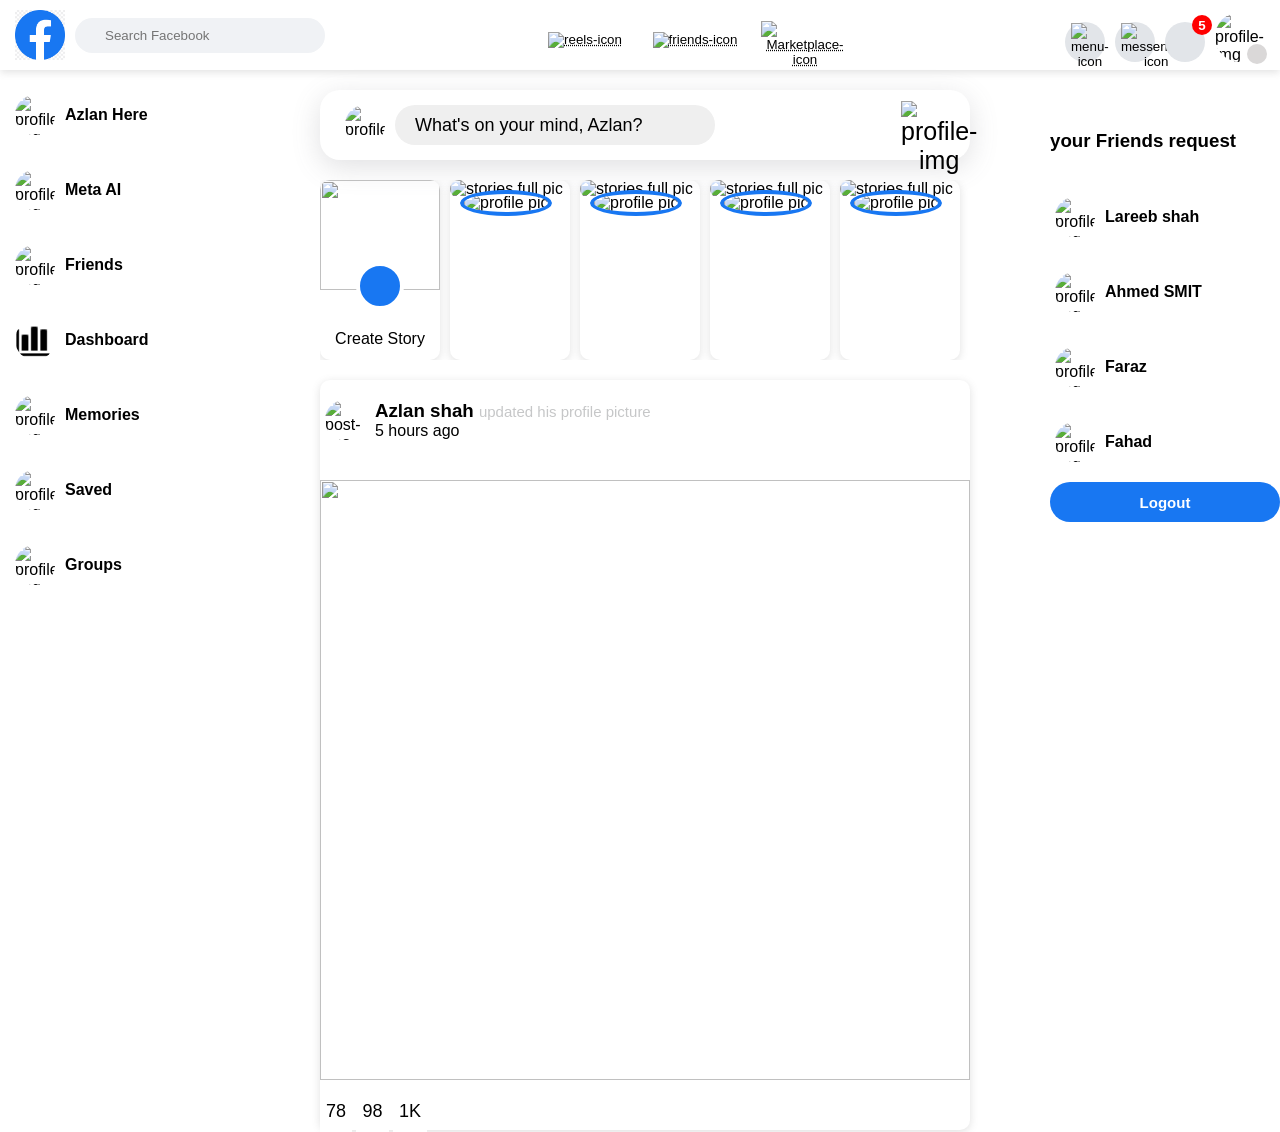
==== index.html @ e47cef19 "Added fb demo projects" ====
<!DOCTYPE html>
<html lang="en">

<head>
    <meta charset="UTF-8">
    <meta name="viewport" content="width=device-width, initial-scale=1.0">
    <title>Document</title>
    <link rel="stylesheet" href="https://cdnjs.cloudflare.com/ajax/libs/font-awesome/7.3.1/css/all.css"
        integrity="sha512-x9WwyMYBnlXMNQ6kQ/Lyzu1NqIhLQKL5Oq6xByfXuRj7s9CskyCbLv/1IjqzJmXwFXWr0ov6jBV7Qbc0hh9nHg=="
        crossorigin="anonymous" referrerpolicy="no-referrer">
    <link rel="stylesheet" href="./styles/dashboard.css">
</head>

<body>


    <div id="container">
        <header>
            <nav id="main-navbar">
                <div class="logo-search-box">
                    <img src="fb mini logo.png" alt="fb mini logo" height="50px" width="50px">
                    <div class="search-box">
                        <i class="fa-solid fa-magnifying-glass"></i>
                        <input type="search" placeholder="Search Facebook">
                    </div>
                </div>
                <div class="icon-section">
                    <button>
                       <abbr title="Home"> <i class="fa-solid fa-house"></i></abbr>
                    </button>
                    <button>
                        <abbr title="Reels"><img src="https://encrypted-tbn0.gstatic.com/images?q=tbn:ANd9GcREIUTFrXzuaI0L02SZxCf7xgdbP7RQtpl7oIxUeM7F-A&s=10" alt="reels-icon" height="35px" width="35px"></abbr>
                    </button>
                    <button>
                        <abbr title="Friends"><img src="https://encrypted-tbn0.gstatic.com/images?q=tbn:ANd9GcT3-K0Bt1tG_Wz-YqhMVHcI4XZChd4LaNYgmRBMQpBBmg&s=10" alt="friends-icon" height="40px" width="40px"></abbr>
                    </button>
                    <button>
                        <abbr title="Marketplace"><img src="https://static.vecteezy.com/system/resources/previews/067/600/989/non_2x/small-storefront-solid-icon-retail-business-shopfront-and-marketplace-representation-silhouette-symbol-local-store-boutique-and-commerce-concept-isolated-illustration-vector.jpg" alt="Marketplace-icon" height="40px" width="40px"></abbr>
                    </button>
                    <button>
                        <abbr title="gaming"><i class="fa-solid fa-gamepad"></i></abbr>
                    </button>
                </div>
                <div class="setting-section">
                    <button>
                        <img src="https://static.vecteezy.com/system/resources/previews/046/418/193/non_2x/grid-icon-symbol-design-illustration-vector.jpg" alt="menu-icon" height="20px" width="20px">
                    </button>
                    <button>
                        <img src="https://encrypted-tbn0.gstatic.com/images?q=tbn:ANd9GcSMGoD4OXO1lulHvb8ON7E_jX5-bRSbCTQLxO67xqRGBw&s=10" alt="messenger-icon" height="20px" width="20px">
                    </button>
                    <button id="circle-parent">
                        <div id="circle">5</div>
                        <i class="fa-solid fa-bell"></i>
                    </button>
                    <div id="profile">
                        <img src="https://scontent.fkhi4-2.fna.fbcdn.net/v/t39.30808-1/703954826_122573474120000510_6948781713792662918_n.jpg?stp=cp0_dst-jpg_tt6&cstp=mx1079x1079&ctp=s40x40&_nc_cat=108&_nc_map=urlgen_bucketless&ccb=1-7&_nc_sid=1d2534&_nc_aid=0&_nc_eui2=AeHoWH2oL3NMv6WaPgWA0CkrXRtUolqexMRdG1SiWp7ExB6OB4L6YHUDratAv4UKSH8B4pwBJQQKVxfZ6SyPojtq&_nc_ohc=1gtlOZnYvjQQ7kNvwHfdWD5&_nc_oc=AdrAEll5LWcu4vcdfOZSosnLA2XzGkdUmtJKBNQ-HBQCW--RhUTRtTw59JlZ7usX0Kk&_nc_zt=24&_nc_ht=scontent.fkhi4-2.fna&_nc_gid=V14ZWcLTCzGKdlBFEsIU_A&_nc_ss=7b2a8&oh=00_AQLzGVUoOVunWdwu9UDoKe1EfZmudDsLz53bhyKR0-O1jg&oe=6ABEC1C4" alt="profile-img" height="50px" width="50px" style="border-radius: 50%;">

                        <div class="low">
                            <i class="fa-solid fa-angle-down" style="border-radius: 50%; background-color: rgb(218, 216, 216); height: 20px; display: flex; justify-content: center; align-items: center; width: 20px;"></i>
                        </div>
                    </div>
                </div>
            </nav>
        </header>


        <section id="main-area">


            <div id="left-side-bar">
             
                <div class="sidebar-items">
                    <img src="https://scontent.fkhi4-2.fna.fbcdn.net/v/t39.30808-1/703954826_122573474120000510_6948781713792662918_n.jpg?stp=cp0_dst-jpg_tt6&cstp=mx1079x1079&ctp=s40x40&_nc_cat=108&_nc_map=urlgen_bucketless&ccb=1-7&_nc_sid=1d2534&_nc_aid=0&_nc_eui2=AeHoWH2oL3NMv6WaPgWA0CkrXRtUolqexMRdG1SiWp7ExB6OB4L6YHUDratAv4UKSH8B4pwBJQQKVxfZ6SyPojtq&_nc_ohc=1gtlOZnYvjQQ7kNvwHfdWD5&_nc_oc=AdrAEll5LWcu4vcdfOZSosnLA2XzGkdUmtJKBNQ-HBQCW--RhUTRtTw59JlZ7usX0Kk&_nc_zt=24&_nc_ht=scontent.fkhi4-2.fna&_nc_gid=V14ZWcLTCzGKdlBFEsIU_A&_nc_ss=7b2a8&oh=00_AQLzGVUoOVunWdwu9UDoKe1EfZmudDsLz53bhyKR0-O1jg&oe=6ABEC1C4" alt="profile-img" height="40px" width="40px" style="border-radius: 50%;">
                    <p>Azlan Here</p>
                </div>

                <div class="sidebar-items">
                    <img src="https://encrypted-tbn0.gstatic.com/images?q=tbn:ANd9GcTjKlqXKMLF0WdTfPrTPss6gQymXqRb3liO0s_9LagBrg&s" alt="profile-img" height="40px" width="40px" style="border-radius: 50%;">
                    <p>Meta AI</p>
                </div>
                
                <div class="sidebar-items">
                    <img src="https://encrypted-tbn0.gstatic.com/images?q=tbn:ANd9GcQaktgPVZglIGiF8iu6m3tEoRcYjU7CdZGH1yyN6PW13A&s=10" alt="profile-img" height="40px" width="40px" style="border-radius: 50%;">
                    <p>Friends</p>
                </div>

                <div class="sidebar-items">
                    <img src="./icons8-analytics-30.png" alt="profile-img" height="40px" width="40px" style="border-radius: 50%;">
                    <p>Dashboard</p>
                </div>

                <div class="sidebar-items">
                    <img src="https://cdn-icons-png.flaticon.com/512/11820/11820135.png" alt="profile-img" height="40px" width="40px" style="border-radius: 50%;">
                    <p>Memories</p>
                </div>

                <div class="sidebar-items">
                    <img src="https://cdn-icons-png.flaticon.com/512/11820/11820237.png" alt="profile-img" height="40px" width="40px" style="border-radius: 50%;">
                    <p>Saved</p>
                </div>

                <div class="sidebar-items">
                    <img src="https://cdn-icons-png.flaticon.com/512/11820/11820089.png" alt="profile-img" height="40px" width="40px" style=" border-radius: 50%;">
                    <p>Groups</p>
                </div>
                <div class="sidebar-items">
                      <img src="https://encrypted-tbn0.gstatic.com/images?q=tbn:ANd9GcQLJUTzzT2xl9kx9ErewA4nUehi7HCNsvzGcA1Ycro1jSfbL1eJoP8VVV0&s=10" alt="profile-img" height="40px" width="40px" style="border-radius: 50%;">
                    <p>Reels</p>
                </div>

                <div class="sidebar-items">
                    <img src="https://cdn-icons-png.flaticon.com/512/8140/8140732.png" alt="Marketplace-icon" height="40px" width="40px" style="border-radius: 50%;">
                    <p>Marketplace</p>
                </div>


                <div class="sidebar-last-items">
                    <i class="fa-solid fa-angle-down" style="border-radius: 50%; background-color: rgb(218, 216, 216); height: 30px; display: flex; justify-content: center; align-items: center; width: 30px;"></i>
                    <p>See more</p>
                </div>

                <hr>

            </div>
            <div id="feed-area"> 
                <div id="feed-header">
            <div class="head-input">
                <img src="https://scontent.fkhi4-2.fna.fbcdn.net/v/t39.30808-1/703954826_122573474120000510_6948781713792662918_n.jpg?stp=cp0_dst-jpg_tt6&cstp=mx1079x1079&ctp=s40x40&_nc_cat=108&_nc_map=urlgen_bucketless&ccb=1-7&_nc_sid=1d2534&_nc_aid=0&_nc_eui2=AeHoWH2oL3NMv6WaPgWA0CkrXRtUolqexMRdG1SiWp7ExB6OB4L6YHUDratAv4UKSH8B4pwBJQQKVxfZ6SyPojtq&_nc_ohc=1gtlOZnYvjQQ7kNvwHfdWD5&_nc_oc=AdrAEll5LWcu4vcdfOZSosnLA2XzGkdUmtJKBNQ-HBQCW--RhUTRtTw59JlZ7usX0Kk&_nc_zt=24&_nc_ht=scontent.fkhi4-2.fna&_nc_gid=V14ZWcLTCzGKdlBFEsIU_A&_nc_ss=7b2a8&oh=00_AQLzGVUoOVunWdwu9UDoKe1EfZmudDsLz53bhyKR0-O1jg&oe=6ABEC1C4" alt="profile" height="40px" width="40px" style="border-radius: 50%;">
                <button>What's on your mind, Azlan?</button>
            </div>
            <div id="upload-icon-button">
            <button><i class="fa-solid fa-video" style="color: red;"></i></button>
            <button><i class="fa-solid fa-photo-film" style="color: rgb(78, 167, 78);"></i></button>
                      <button> 
                      <img src="https://encrypted-tbn0.gstatic.com/images?q=tbn:ANd9GcQLJUTzzT2xl9kx9ErewA4nUehi7HCNsvzGcA1Ycro1jSfbL1eJoP8VVV0&s=10" alt="profile-img" height="30px" width="30px" style="border-radius: 25;">
                      </button>
                </div>
            </div>

            <div id="stories">
                <div id="create-stories">
                    <div id="image-parent">
                        <img src="https://avatars.githubusercontent.com/u/320143640?v=4&size=64" alt="">
                    </div>
                    <div id="plus-icon">
                        <i class="fa-solid fa-plus"></i>
                    </div>
                    <p>Create Story</p>
                </div>
                <div class="normal-stories">
                    <div class="normal-img-parent">
                        <img src="https://scontent.fkhi4-2.fna.fbcdn.net/v/t39.30808-1/703954826_122573474120000510_6948781713792662918_n.jpg?stp=cp0_dst-jpg_tt6&cstp=mx1079x1079&ctp=s40x40&_nc_cat=108&_nc_map=urlgen_bucketless&ccb=1-7&_nc_sid=1d2534&_nc_aid=0&_nc_eui2=AeHoWH2oL3NMv6WaPgWA0CkrXRtUolqexMRdG1SiWp7ExB6OB4L6YHUDratAv4UKSH8B4pwBJQQKVxfZ6SyPojtq&_nc_ohc=1gtlOZnYvjQQ7kNvwHfdWD5&_nc_oc=AdrAEll5LWcu4vcdfOZSosnLA2XzGkdUmtJKBNQ-HBQCW--RhUTRtTw59JlZ7usX0Kk&_nc_zt=24&_nc_ht=scontent.fkhi4-2.fna&_nc_gid=V14ZWcLTCzGKdlBFEsIU_A&_nc_ss=7b2a8&oh=00_AQLzGVUoOVunWdwu9UDoKe1EfZmudDsLz53bhyKR0-O1jg&oe=6ABEC1C4" alt="stories full pic">
                    </div>

                    <p>Azlan shah</p>


                    <div class="normal-story-profile-pic">
                        <img src="https://scontent.fkhi4-2.fna.fbcdn.net/v/t39.30808-1/703954826_122573474120000510_6948781713792662918_n.jpg?stp=cp0_dst-jpg_tt6&cstp=mx1079x1079&ctp=s40x40&_nc_cat=108&_nc_map=urlgen_bucketless&ccb=1-7&_nc_sid=1d2534&_nc_aid=0&_nc_eui2=AeHoWH2oL3NMv6WaPgWA0CkrXRtUolqexMRdG1SiWp7ExB6OB4L6YHUDratAv4UKSH8B4pwBJQQKVxfZ6SyPojtq&_nc_ohc=1gtlOZnYvjQQ7kNvwHfdWD5&_nc_oc=AdrAEll5LWcu4vcdfOZSosnLA2XzGkdUmtJKBNQ-HBQCW--RhUTRtTw59JlZ7usX0Kk&_nc_zt=24&_nc_ht=scontent.fkhi4-2.fna&_nc_gid=V14ZWcLTCzGKdlBFEsIU_A&_nc_ss=7b2a8&oh=00_AQLzGVUoOVunWdwu9UDoKe1EfZmudDsLz53bhyKR0-O1jg&oe=6ABEC1C4" alt="profile pic">
                    </div>
                </div>
                <div class="normal-stories">
                    <div class="normal-img-parent">
                        <img src="https://scontent.fkhi4-2.fna.fbcdn.net/v/t39.30808-1/703954826_122573474120000510_6948781713792662918_n.jpg?stp=cp0_dst-jpg_tt6&cstp=mx1079x1079&ctp=s40x40&_nc_cat=108&_nc_map=urlgen_bucketless&ccb=1-7&_nc_sid=1d2534&_nc_aid=0&_nc_eui2=AeHoWH2oL3NMv6WaPgWA0CkrXRtUolqexMRdG1SiWp7ExB6OB4L6YHUDratAv4UKSH8B4pwBJQQKVxfZ6SyPojtq&_nc_ohc=1gtlOZnYvjQQ7kNvwHfdWD5&_nc_oc=AdrAEll5LWcu4vcdfOZSosnLA2XzGkdUmtJKBNQ-HBQCW--RhUTRtTw59JlZ7usX0Kk&_nc_zt=24&_nc_ht=scontent.fkhi4-2.fna&_nc_gid=V14ZWcLTCzGKdlBFEsIU_A&_nc_ss=7b2a8&oh=00_AQLzGVUoOVunWdwu9UDoKe1EfZmudDsLz53bhyKR0-O1jg&oe=6ABEC1C4" alt="stories full pic">
                    </div>

                    <p>Azlan shah</p>


                    <div class="normal-story-profile-pic">
                        <img src="https://scontent.fkhi4-2.fna.fbcdn.net/v/t39.30808-1/703954826_122573474120000510_6948781713792662918_n.jpg?stp=cp0_dst-jpg_tt6&cstp=mx1079x1079&ctp=s40x40&_nc_cat=108&_nc_map=urlgen_bucketless&ccb=1-7&_nc_sid=1d2534&_nc_aid=0&_nc_eui2=AeHoWH2oL3NMv6WaPgWA0CkrXRtUolqexMRdG1SiWp7ExB6OB4L6YHUDratAv4UKSH8B4pwBJQQKVxfZ6SyPojtq&_nc_ohc=1gtlOZnYvjQQ7kNvwHfdWD5&_nc_oc=AdrAEll5LWcu4vcdfOZSosnLA2XzGkdUmtJKBNQ-HBQCW--RhUTRtTw59JlZ7usX0Kk&_nc_zt=24&_nc_ht=scontent.fkhi4-2.fna&_nc_gid=V14ZWcLTCzGKdlBFEsIU_A&_nc_ss=7b2a8&oh=00_AQLzGVUoOVunWdwu9UDoKe1EfZmudDsLz53bhyKR0-O1jg&oe=6ABEC1C4" alt="profile pic">
                    </div>
                </div>
                <div class="normal-stories">
                    <div class="normal-img-parent">
                        <img src="https://scontent.fkhi4-2.fna.fbcdn.net/v/t39.30808-1/703954826_122573474120000510_6948781713792662918_n.jpg?stp=cp0_dst-jpg_tt6&cstp=mx1079x1079&ctp=s40x40&_nc_cat=108&_nc_map=urlgen_bucketless&ccb=1-7&_nc_sid=1d2534&_nc_aid=0&_nc_eui2=AeHoWH2oL3NMv6WaPgWA0CkrXRtUolqexMRdG1SiWp7ExB6OB4L6YHUDratAv4UKSH8B4pwBJQQKVxfZ6SyPojtq&_nc_ohc=1gtlOZnYvjQQ7kNvwHfdWD5&_nc_oc=AdrAEll5LWcu4vcdfOZSosnLA2XzGkdUmtJKBNQ-HBQCW--RhUTRtTw59JlZ7usX0Kk&_nc_zt=24&_nc_ht=scontent.fkhi4-2.fna&_nc_gid=V14ZWcLTCzGKdlBFEsIU_A&_nc_ss=7b2a8&oh=00_AQLzGVUoOVunWdwu9UDoKe1EfZmudDsLz53bhyKR0-O1jg&oe=6ABEC1C4" alt="stories full pic">
                    </div>

                    <p>Azlan shah</p>


                    <div class="normal-story-profile-pic">
                        <img src="https://scontent.fkhi4-2.fna.fbcdn.net/v/t39.30808-1/703954826_122573474120000510_6948781713792662918_n.jpg?stp=cp0_dst-jpg_tt6&cstp=mx1079x1079&ctp=s40x40&_nc_cat=108&_nc_map=urlgen_bucketless&ccb=1-7&_nc_sid=1d2534&_nc_aid=0&_nc_eui2=AeHoWH2oL3NMv6WaPgWA0CkrXRtUolqexMRdG1SiWp7ExB6OB4L6YHUDratAv4UKSH8B4pwBJQQKVxfZ6SyPojtq&_nc_ohc=1gtlOZnYvjQQ7kNvwHfdWD5&_nc_oc=AdrAEll5LWcu4vcdfOZSosnLA2XzGkdUmtJKBNQ-HBQCW--RhUTRtTw59JlZ7usX0Kk&_nc_zt=24&_nc_ht=scontent.fkhi4-2.fna&_nc_gid=V14ZWcLTCzGKdlBFEsIU_A&_nc_ss=7b2a8&oh=00_AQLzGVUoOVunWdwu9UDoKe1EfZmudDsLz53bhyKR0-O1jg&oe=6ABEC1C4" alt="profile pic">
                    </div>
                </div>
                <div class="normal-stories">
                    <div class="normal-img-parent">
                        <img src="https://scontent.fkhi4-2.fna.fbcdn.net/v/t39.30808-1/703954826_122573474120000510_6948781713792662918_n.jpg?stp=cp0_dst-jpg_tt6&cstp=mx1079x1079&ctp=s40x40&_nc_cat=108&_nc_map=urlgen_bucketless&ccb=1-7&_nc_sid=1d2534&_nc_aid=0&_nc_eui2=AeHoWH2oL3NMv6WaPgWA0CkrXRtUolqexMRdG1SiWp7ExB6OB4L6YHUDratAv4UKSH8B4pwBJQQKVxfZ6SyPojtq&_nc_ohc=1gtlOZnYvjQQ7kNvwHfdWD5&_nc_oc=AdrAEll5LWcu4vcdfOZSosnLA2XzGkdUmtJKBNQ-HBQCW--RhUTRtTw59JlZ7usX0Kk&_nc_zt=24&_nc_ht=scontent.fkhi4-2.fna&_nc_gid=V14ZWcLTCzGKdlBFEsIU_A&_nc_ss=7b2a8&oh=00_AQLzGVUoOVunWdwu9UDoKe1EfZmudDsLz53bhyKR0-O1jg&oe=6ABEC1C4" alt="stories full pic">
                    </div>

                    <p>Azlan shah</p>


                    <div class="normal-story-profile-pic">
                        <img src="https://scontent.fkhi4-2.fna.fbcdn.net/v/t39.30808-1/703954826_122573474120000510_6948781713792662918_n.jpg?stp=cp0_dst-jpg_tt6&cstp=mx1079x1079&ctp=s40x40&_nc_cat=108&_nc_map=urlgen_bucketless&ccb=1-7&_nc_sid=1d2534&_nc_aid=0&_nc_eui2=AeHoWH2oL3NMv6WaPgWA0CkrXRtUolqexMRdG1SiWp7ExB6OB4L6YHUDratAv4UKSH8B4pwBJQQKVxfZ6SyPojtq&_nc_ohc=1gtlOZnYvjQQ7kNvwHfdWD5&_nc_oc=AdrAEll5LWcu4vcdfOZSosnLA2XzGkdUmtJKBNQ-HBQCW--RhUTRtTw59JlZ7usX0Kk&_nc_zt=24&_nc_ht=scontent.fkhi4-2.fna&_nc_gid=V14ZWcLTCzGKdlBFEsIU_A&_nc_ss=7b2a8&oh=00_AQLzGVUoOVunWdwu9UDoKe1EfZmudDsLz53bhyKR0-O1jg&oe=6ABEC1C4" alt="profile pic">
                    </div>
                </div>
                
                
                
                
                

            </div>


            <div class="post-container">
            <div class="post-card">
                <div class="post-header">
                    <div class="info">
                        <img src="https://scontent.fkhi4-2.fna.fbcdn.net/v/t39.30808-1/703954826_122573474120000510_6948781713792662918_n.jpg?stp=cp0_dst-jpg_tt6&cstp=mx1079x1079&ctp=s40x40&_nc_cat=108&_nc_map=urlgen_bucketless&ccb=1-7&_nc_sid=1d2534&_nc_aid=0&_nc_eui2=AeHoWH2oL3NMv6WaPgWA0CkrXRtUolqexMRdG1SiWp7ExB6OB4L6YHUDratAv4UKSH8B4pwBJQQKVxfZ6SyPojtq&_nc_ohc=1gtlOZnYvjQQ7kNvwHfdWD5&_nc_oc=AdrAEll5LWcu4vcdfOZSosnLA2XzGkdUmtJKBNQ-HBQCW--RhUTRtTw59JlZ7usX0Kk&_nc_zt=24&_nc_ht=scontent.fkhi4-2.fna&_nc_gid=V14ZWcLTCzGKdlBFEsIU_A&_nc_ss=7b2a8&oh=00_AQLzGVUoOVunWdwu9UDoKe1EfZmudDsLz53bhyKR0-O1jg&oe=6ABEC1C4" alt="post-image">
                        <div><h3>Azlan shah <span>updated his profile picture</span></h3>

                        <p class="time"> 5 hours ago</p></div>
                    </div>
                    <div class="icons">
                        <div><i class="fa-solid fa-ellipsis"></i></div>
                        <div><i class="fa-solid fa-xmark"></i></div>
                    </div>
                </div>
                <div class="post-body">
                    <img src="https://scontent.fkhi4-4.fna.fbcdn.net/v/t39.30808-6/706649951_122573496458000510_8975432900365789524_n.jpg?stp=dst-jpg_tt6&cstp=mx768x1344&ctp=p526x296&_nc_cat=105&_nc_map=urlgen_bucketless&ccb=1-7&_nc_sid=833d8c&_nc_aid=0&_nc_eui2=AeHDyDACmtmSDCquTnIHAnFnevsZ605CxVh6-xnrTkLFWMNYmv2tuABw_u1D6hvtn6-uqiNRm6ePHiDt6oEWtnjb&_nc_ohc=snzjzgldkZQQ7kNvwEWetzG&_nc_oc=AdquSHLtH5jxRwzmdzWjfkGZkbYmS6kPKhCVnTqhM-ozq-rqV8n0q0qUredq6LE4T2fhwjaer-1N6_1NUiXRxQrC&_nc_zt=23&_nc_ht=scontent.fkhi4-4.fna&_nc_gid=_jijI9mfVeAZXum-g2UJJQ&_nc_ss=7b2a8&oh=00_AQPz-4ZA6CaO3mUHDzO2PhqhgC096ws_3vioEedYqgQRvg&oe=6AC0E9C7" alt="">
                </div>
                <div class="post-footer">
                    <div class="icon-right">
                        <button><i class="fa-regular fa-thumbs-up"></i>78</button>
                        <button><i class="fa-regular fa-comment"></i>98</button>
                        <button><i class="fa-solid fa-share"></i>1K</button>
                    </div>
                    <div class="icon-left">
                        <i style="color: red;" class="fa-solid fa-heart"></i>
                        <i style="color: rgb(13, 13, 212);" class="fa-solid fa-thumbs-up"></i>
                    </div>
                </div>
            </div>
            </div>
            





            </div>
            <!-- end of feed area -->



            <div id="right-side-bar">

                <h3 style="margin-top: 60px; margin-bottom: 30px;">your Friends request</h3>

                <div class="sidebar-items">
                    <img src="https://scontent.fkhi4-2.fna.fbcdn.net/v/t39.30808-1/703954826_122573474120000510_6948781713792662918_n.jpg?stp=cp0_dst-jpg_tt6&cstp=mx1079x1079&ctp=s40x40&_nc_cat=108&_nc_map=urlgen_bucketless&ccb=1-7&_nc_sid=1d2534&_nc_aid=0&_nc_eui2=AeHoWH2oL3NMv6WaPgWA0CkrXRtUolqexMRdG1SiWp7ExB6OB4L6YHUDratAv4UKSH8B4pwBJQQKVxfZ6SyPojtq&_nc_ohc=1gtlOZnYvjQQ7kNvwHfdWD5&_nc_oc=AdrAEll5LWcu4vcdfOZSosnLA2XzGkdUmtJKBNQ-HBQCW--RhUTRtTw59JlZ7usX0Kk&_nc_zt=24&_nc_ht=scontent.fkhi4-2.fna&_nc_gid=V14ZWcLTCzGKdlBFEsIU_A&_nc_ss=7b2a8&oh=00_AQLzGVUoOVunWdwu9UDoKe1EfZmudDsLz53bhyKR0-O1jg&oe=6ABEC1C4" alt="profile-img" height="40px" width="40px" style="border-radius: 50%;">
                    <p>Lareeb shah</p>
                </div>

                <div class="sidebar-items">
                    <img src="https://scontent.fkhi4-2.fna.fbcdn.net/v/t39.30808-1/703954826_122573474120000510_6948781713792662918_n.jpg?stp=cp0_dst-jpg_tt6&cstp=mx1079x1079&ctp=s40x40&_nc_cat=108&_nc_map=urlgen_bucketless&ccb=1-7&_nc_sid=1d2534&_nc_aid=0&_nc_eui2=AeHoWH2oL3NMv6WaPgWA0CkrXRtUolqexMRdG1SiWp7ExB6OB4L6YHUDratAv4UKSH8B4pwBJQQKVxfZ6SyPojtq&_nc_ohc=1gtlOZnYvjQQ7kNvwHfdWD5&_nc_oc=AdrAEll5LWcu4vcdfOZSosnLA2XzGkdUmtJKBNQ-HBQCW--RhUTRtTw59JlZ7usX0Kk&_nc_zt=24&_nc_ht=scontent.fkhi4-2.fna&_nc_gid=V14ZWcLTCzGKdlBFEsIU_A&_nc_ss=7b2a8&oh=00_AQLzGVUoOVunWdwu9UDoKe1EfZmudDsLz53bhyKR0-O1jg&oe=6ABEC1C4" alt="profile-img" height="40px" width="40px" style="border-radius: 50%;">
                    <p>Ahmed SMIT</p>
                </div>

                <div class="sidebar-items">
                    <img src="https://scontent.fkhi4-2.fna.fbcdn.net/v/t39.30808-1/703954826_122573474120000510_6948781713792662918_n.jpg?stp=cp0_dst-jpg_tt6&cstp=mx1079x1079&ctp=s40x40&_nc_cat=108&_nc_map=urlgen_bucketless&ccb=1-7&_nc_sid=1d2534&_nc_aid=0&_nc_eui2=AeHoWH2oL3NMv6WaPgWA0CkrXRtUolqexMRdG1SiWp7ExB6OB4L6YHUDratAv4UKSH8B4pwBJQQKVxfZ6SyPojtq&_nc_ohc=1gtlOZnYvjQQ7kNvwHfdWD5&_nc_oc=AdrAEll5LWcu4vcdfOZSosnLA2XzGkdUmtJKBNQ-HBQCW--RhUTRtTw59JlZ7usX0Kk&_nc_zt=24&_nc_ht=scontent.fkhi4-2.fna&_nc_gid=V14ZWcLTCzGKdlBFEsIU_A&_nc_ss=7b2a8&oh=00_AQLzGVUoOVunWdwu9UDoKe1EfZmudDsLz53bhyKR0-O1jg&oe=6ABEC1C4" alt="profile-img" height="40px" width="40px" style="border-radius: 50%;">
                    <p>Faraz</p>
                </div>

                <div class="sidebar-items">
                    <img src="https://scontent.fkhi4-2.fna.fbcdn.net/v/t39.30808-1/703954826_122573474120000510_6948781713792662918_n.jpg?stp=cp0_dst-jpg_tt6&cstp=mx1079x1079&ctp=s40x40&_nc_cat=108&_nc_map=urlgen_bucketless&ccb=1-7&_nc_sid=1d2534&_nc_aid=0&_nc_eui2=AeHoWH2oL3NMv6WaPgWA0CkrXRtUolqexMRdG1SiWp7ExB6OB4L6YHUDratAv4UKSH8B4pwBJQQKVxfZ6SyPojtq&_nc_ohc=1gtlOZnYvjQQ7kNvwHfdWD5&_nc_oc=AdrAEll5LWcu4vcdfOZSosnLA2XzGkdUmtJKBNQ-HBQCW--RhUTRtTw59JlZ7usX0Kk&_nc_zt=24&_nc_ht=scontent.fkhi4-2.fna&_nc_gid=V14ZWcLTCzGKdlBFEsIU_A&_nc_ss=7b2a8&oh=00_AQLzGVUoOVunWdwu9UDoKe1EfZmudDsLz53bhyKR0-O1jg&oe=6ABEC1C4" alt="profile-img" height="40px" width="40px" style="border-radius: 50%;">
                    <p>Fahad</p>
                </div>



                <div class="logout-button">
                    <button><a href="./pages/login.html">Logout</a></button>
                </div>
            
            </div>
        </section>
    </div>
    <!-- container end -->
</body>

</html>
---- styles/dashboard.css ----
*{
    margin: 0px;
    font-family: sans-serif;
}

#container{
    /* background-color: rgb(243, 7, 7); */
    width: 100%;
    height: 100vh;
}

/* header{ */
    /* box-shadow: rgba(0, 0, 0, 0.25) 0px 54px 55px, rgba(0, 0, 0, 0.12) 0px -12px 30px, rgba(0, 0, 0, 0.12) 0px 4px 6px, rgba(0, 0, 0, 0.17) 0px 12px 13px, rgba(0, 0, 0, 0.09) 0px -3px 5px; */
/* } */
#main-navbar{
    display: flex;
    justify-content: space-between;
    padding: 0px 15px;
    align-items: center;
    padding-top: 10px;
    box-shadow: rgba(99, 99, 99, 0.2) 0px 2px 8px 0px;
    position: sticky;
}

.logo-search-box{
    display: flex;
    align-items: center;
    gap: 10px;
    padding-bottom: 10px;
}

.search-box{
    width: 250px;
    display: flex;
    align-items: center;
    position: relative;
}

.search-box > i{
    position: absolute;
    left: 5px;
}

.search-box > input{
    width: 100%;
    height: 35px;
    padding-left: 30px;
    border-radius: 20px;
    border: none;
    background-color: #f0f2f5;
}

.icon-section{
    display: flex;
    justify-content: center;
    gap: 10px;
}

.icon-section > button {
    width: 100px;
    height: 40px;
    border-radius: 10px;
    border: none;
    cursor: pointer;
    background-color: white;
}

.icon-section > button > abbr > i{
    font-size: 30px;
}

.setting-section{
    display: flex;
    /* justify-content: center; */
    justify-content: end;
    padding-bottom: 6px;
    gap: 10px;
    
}

.setting-section > button{
    width: 40px;
    height: 40px;
    border-radius: 50%;
    background-color: #e2e5e9;
    border: none;
    margin-top: 10px;
    cursor: pointer;
}

.setting-section > button > i{
    font-size: 20px;
}


#circle-parent{
    position: relative;
}
#circle{
    width: 20px;
    height: 20px;
    background-color: red;
    color: white;
    border-radius: 50%;
    position: absolute;
    top: -7px;
    right: -7px;
    font-weight: bold;
    display: flex;
    justify-content: center;
    align-items: center;

}

#profile{
    display: flex;
    align-items: center;
    align-items: center;
    position: relative;
}

.low{
    position: absolute;
    bottom: -2px;
    right: -2px;
}

#main-area{
    display: flex;
    height: 500px;
}

#left-side-bar{
    flex: 1;
    overflow-y: scroll;
    overflow-x: hidden;
    height: 518px;
    padding: 10px 0px 10px 10px;
}
#feed-area{
    flex: 2.5;
    padding: 20px 80px;
    /* width: 600px; */
}
#right-side-bar{
    flex: 1;
    
    height: 518px;
}

.sidebar-items{
    display: flex;
    align-items: center;
    gap: 10px;
    height: 60px;
    padding: 5px;
    margin-bottom: 5px;
}

.sidebar-items > p{
    font-weight: bold;
}

.sidebar-items:hover{
    background-color: #e6e8ea;
    border-top-left-radius: 20px ;
    border-bottom-left-radius: 20px ;
}

.sidebar-last-items{
     display: flex;
    align-items: center;
    font-weight: lighter;
    gap: 10px;
    height: 60px;
    padding-left: 10px;
}

.sidebar-last-items:hover{
    background-color: #e6e8ea;
    border-top-left-radius: 20px ;
    border-bottom-left-radius: 20px ;
}

.head-input{
    display: flex;
    justify-content: center;
    align-items: center;
    gap: 10px;
}

#feed-header{
    display: flex;
    justify-content: space-between;
    box-shadow: rgba(100, 100, 111, 0.2) 0px 7px 29px 0px;
    padding: 10px 25px;
    border-radius: 20px;
}

.head-input > button{
    width: 320px;
    border: none;
    text-align: left;
    border-radius: 50px ;
    padding-left: 20px;
    height: 40px;
    font-size: 18px;
    font-weight: lighter;
    cursor: pointer;
}

#upload-icon-button > button {
    width: 50px;
    height: 50px;
    border: none;
    background-color: white;
    font-size: 25px;
    border-radius: 10px;
}

#upload-icon-button{
    display: flex;
    justify-content: center;
    gap: 5px;
}

#upload-icon-button > img{
    margin-top: 10px;
}


.icon-section > button:hover  , .head-input > button:hover , #upload-icon-button > button:hover{
    background-color: #e6e8ea;
}

.setting-section > button:hover{
    background-color: #c6c7c8;
}

#stories{
    display: flex;
    column-gap: 10px;
    width: 100%;
    margin: 20px 0px;
    overflow-x: scroll;
    overflow-y: hidden;
    
    
}

#create-stories{
    height: 180px;
    width: 120px;
    border-radius: 10px;
    display: flex;
    flex-direction: column;
    gap: 40px;
    text-align: center;
    box-shadow: rgba(99, 99, 99, 0.2) 0px 2px 8px 0px;
    position: relative;
}


#plus-icon {
    width: 40px;
    height: 40px;
    border-radius: 50%;
    position: absolute;
    bottom: 50px;
    left: 36px;
    background-color: #1877f2;
    display: flex;
    justify-content: center;
    align-items: center;
    border: 4px solid white;
}

#plus-icon > i {
    font-weight: bolder;
    color: white;
}

.normal-stories{
    height: 180px;
    width: 120px;
    border-radius: 10px;
    box-shadow: rgba(99, 99, 99, 0.2) 0px 2px 8px 0px;
    position: relative;
    
}

.normal-stories > p{
    position: absolute;
    bottom: 20px;
    color: white;
    font-weight: lighter;
    font-size: smaller;
    padding-left: 20px;
}

.normal-img-parent{
    height: 100%;
    width: 100%;
    border-radius: 10px;
}

.normal-story-profile-pic{
    position: absolute;
    top: 10px;
    left: 10px;
    border-radius: 50%;
    
}

.normal-story-profile-pic > img{
    border: 4px solid #1877f2;
    border-radius: 50%;
}

.normal-img-parent > img{
    height: 100%;
    width: 100%;
    border-radius: 10px;
    object-fit: cover;
}

#image-parent {
   height: 110px ;
   width: 100%;
}

#image-parent > img{
   height: 100%;
   width: 100%;
   border-top-left-radius: 10px;
   border-top-right-radius: 10px;
}

#creat-stories > p{
    font-weight: bold;
}

.post-container{
    height: auto;
    width: 650px;
}

.post-card{
    height: 750px;
    width: 100%;
    box-shadow: rgba(99, 99, 99, 0.2) 0px 2px 8px 0px;
    margin-bottom: 20px;
    border-radius: 10px;
    
}

.post-header{
    display: flex;
    justify-content: space-between;
    align-items: center;
    height: 70px;
    padding: 5px;
}

.post-header > .info > img{
    height: 40px;
   width: 40px;
   border-radius: 50% ;
}

.info{
    display: flex;
    align-items: center;
    gap: 10px;
}

.icons{
    display: flex;
    gap: 10px;
}

.info > div > h3 > span {
    color: #c6c7c8;
    font-weight: lighter;
    font-size: 15px;
}

.post-body{
    height: 600px;
    width: 100%;
    margin: 20px 0px;
}

.post-body > img{
    height: 100%;
    width: 100%;
    object-fit: cover;
}
.post-footer{
    display: flex;
    justify-content: space-between;
    
}

.post-footer > .icon-right > button{
    background-color: white;
    border: none;
    padding-bottom: 10px;
}

.icon-right > button , .icon-left > i {
    font-size: large;
    padding-bottom: 10px;
}

.icons > div > i:hover , .icon-right > button:hover , .icon-left > i:hover {
    background-color: #e2e5e9;
}





    .logout-buttom{
    width: 100%;
}
.logout-button > button{
               width: 100%;
               background-color: #1877F2;
               border-radius: 25px;
               height: 40px;
               font-family: sans-serif;
               color: white;
               font-weight: bold;
               font-size: 15px;
               border: none;
               cursor: pointer;
               margin-bottom: 15px;

}


.logout-button > button > a {
    text-decoration: none;
    color: white;
}

.logout-button > button > a:hover{
    text-decoration: underline;
}

.logout-button > button:hover{
    background-color: #1168d9;
}
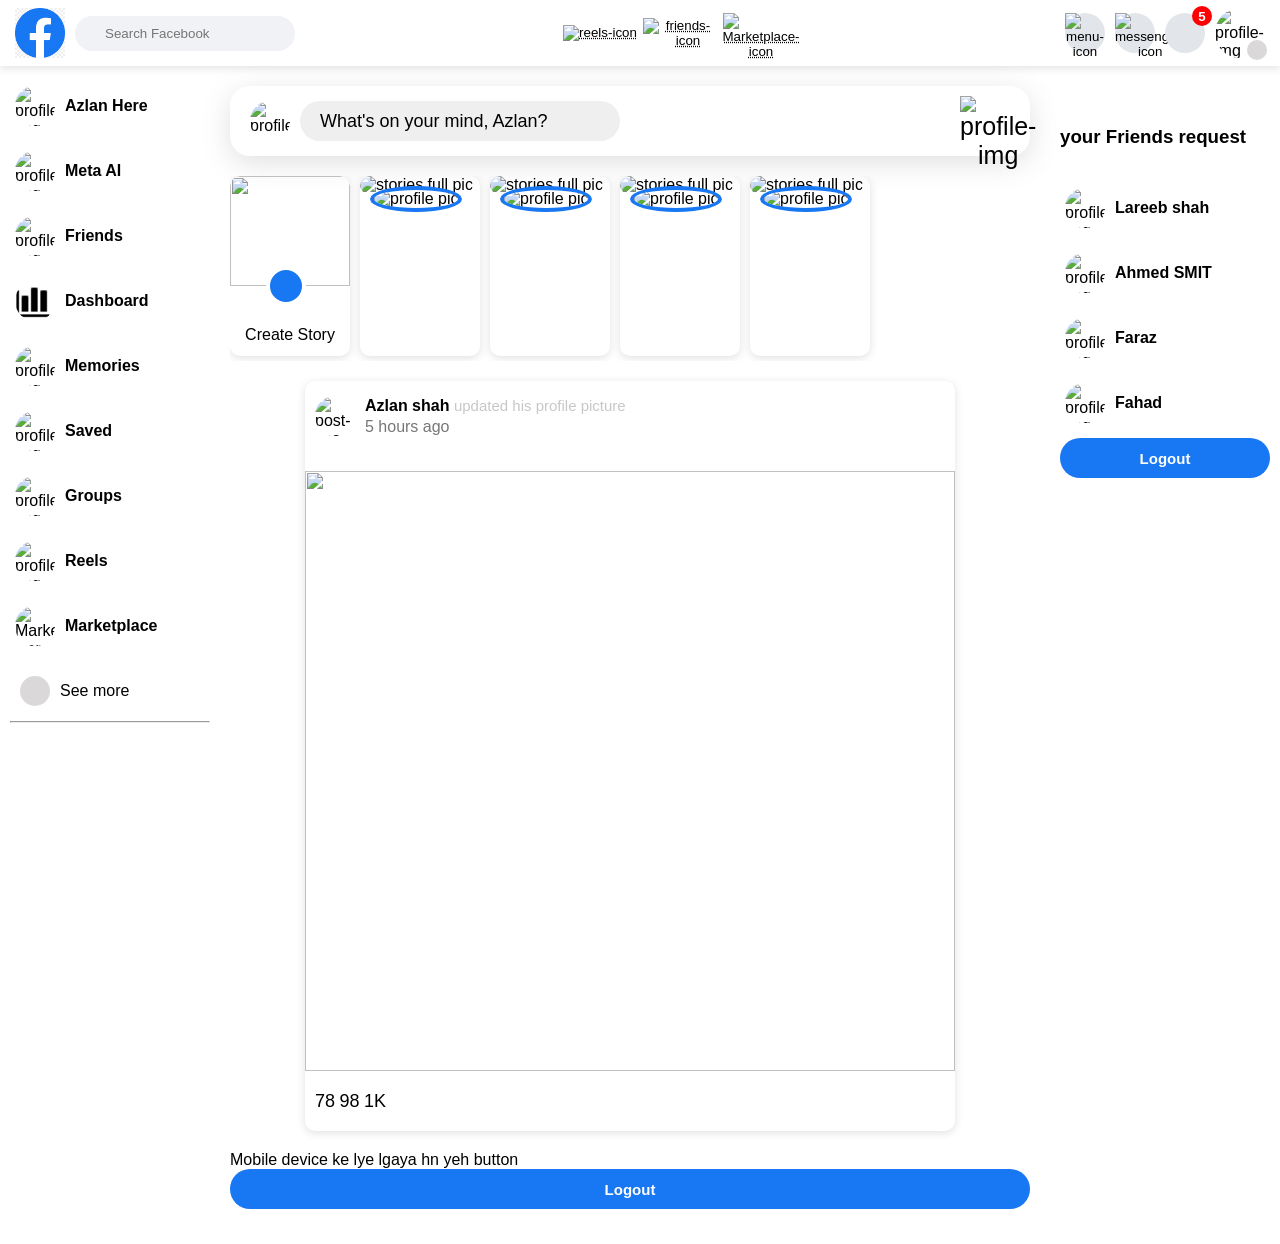
==== commit d2f53463: "Added responsive setup" ====
--- a/index.html
+++ b/index.html
@@ -236,6 +236,11 @@
             </div>
             
 
+            <p>Mobile device ke lye lgaya hn yeh button</p>
+
+            <div class="logout-button">
+                    <button><a href="./pages/login.html">Logout</a></button>
+                </div>
 
 
 
--- a/styles/dashboard.css
+++ b/styles/dashboard.css
@@ -1,56 +1,64 @@
-*{
-    margin: 0px;
+* {
+    margin: 0;
+    padding: 0;
+    box-sizing: border-box;
     font-family: sans-serif;
 }
 
-#container{
-    /* background-color: rgb(243, 7, 7); */
-    width: 100%;
-    height: 100vh;
-}
-
-/* header{ */
-    /* box-shadow: rgba(0, 0, 0, 0.25) 0px 54px 55px, rgba(0, 0, 0, 0.12) 0px -12px 30px, rgba(0, 0, 0, 0.12) 0px 4px 6px, rgba(0, 0, 0, 0.17) 0px 12px 13px, rgba(0, 0, 0, 0.09) 0px -3px 5px; */
-/* } */
-#main-navbar{
+body {
+    overflow-x: hidden;
+}
+
+#container {
+    width: 100%;
+    min-height: 100vh;
+}
+
+
+
+#main-navbar {
+    width: 100%;
+    min-height: 65px;
     display: flex;
     justify-content: space-between;
-    padding: 0px 15px;
-    align-items: center;
-    padding-top: 10px;
+    align-items: center;
+    padding: 8px 15px;
     box-shadow: rgba(99, 99, 99, 0.2) 0px 2px 8px 0px;
     position: sticky;
-}
-
-.logo-search-box{
+    top: 0;
+    background-color: white;
+    z-index: 1000;
+}
+
+.logo-search-box {
     display: flex;
     align-items: center;
     gap: 10px;
-    padding-bottom: 10px;
-}
-
-.search-box{
+}
+
+.search-box {
     width: 250px;
     display: flex;
     align-items: center;
     position: relative;
 }
 
-.search-box > i{
+.search-box > i {
     position: absolute;
-    left: 5px;
-}
-
-.search-box > input{
+    left: 10px;
+}
+
+.search-box > input {
     width: 100%;
     height: 35px;
     padding-left: 30px;
     border-radius: 20px;
     border: none;
     background-color: #f0f2f5;
-}
-
-.icon-section{
+    outline: none;
+}
+
+.icon-section {
     display: flex;
     justify-content: center;
     gap: 10px;
@@ -65,38 +73,35 @@
     background-color: white;
 }
 
-.icon-section > button > abbr > i{
+.icon-section > button > abbr > i {
     font-size: 30px;
 }
 
-.setting-section{
-    display: flex;
-    /* justify-content: center; */
-    justify-content: end;
-    padding-bottom: 6px;
+.setting-section {
+    display: flex;
+    justify-content: flex-end;
+    align-items: center;
     gap: 10px;
-    
-}
-
-.setting-section > button{
+}
+
+.setting-section > button {
     width: 40px;
     height: 40px;
     border-radius: 50%;
     background-color: #e2e5e9;
     border: none;
-    margin-top: 10px;
     cursor: pointer;
 }
 
-.setting-section > button > i{
+.setting-section > button > i {
     font-size: 20px;
 }
 
-
-#circle-parent{
+#circle-parent {
     position: relative;
 }
-#circle{
+
+#circle {
     width: 20px;
     height: 20px;
     background-color: red;
@@ -109,66 +114,61 @@
     display: flex;
     justify-content: center;
     align-items: center;
-
-}
-
-#profile{
-    display: flex;
-    align-items: center;
+}
+
+#profile {
+    display: flex;
     align-items: center;
     position: relative;
 }
 
-.low{
+.low {
     position: absolute;
     bottom: -2px;
     right: -2px;
 }
 
-#main-area{
-    display: flex;
-    height: 500px;
-}
-
-#left-side-bar{
-    flex: 1;
-    overflow-y: scroll;
+
+
+
+#main-area {
+    display: grid;
+    grid-template-columns: 220px minmax(0, 1fr) 250px;
+    min-height: calc(100vh - 65px);
+    width: 100%;
+}
+
+
+
+
+#left-side-bar {
+    overflow-y: auto;
     overflow-x: hidden;
-    height: 518px;
-    padding: 10px 0px 10px 10px;
-}
-#feed-area{
-    flex: 2.5;
-    padding: 20px 80px;
-    /* width: 600px; */
-}
-#right-side-bar{
-    flex: 1;
-    
-    height: 518px;
-}
-
-.sidebar-items{
+    height: calc(100vh - 65px);
+    padding: 10px 0 10px 10px;
+}
+
+.sidebar-items {
     display: flex;
     align-items: center;
     gap: 10px;
-    height: 60px;
+    min-height: 60px;
     padding: 5px;
     margin-bottom: 5px;
 }
 
-.sidebar-items > p{
+.sidebar-items > p {
     font-weight: bold;
 }
 
-.sidebar-items:hover{
+.sidebar-items:hover {
     background-color: #e6e8ea;
-    border-top-left-radius: 20px ;
-    border-bottom-left-radius: 20px ;
-}
-
-.sidebar-last-items{
-     display: flex;
+    border-top-left-radius: 20px;
+    border-bottom-left-radius: 20px;
+}
+
+.sidebar-last-items {
+    display: flex;
     align-items: center;
     font-weight: lighter;
     gap: 10px;
@@ -176,37 +176,56 @@
     padding-left: 10px;
 }
 
-.sidebar-last-items:hover{
+.sidebar-last-items:hover {
     background-color: #e6e8ea;
-    border-top-left-radius: 20px ;
-    border-bottom-left-radius: 20px ;
-}
-
-.head-input{
+    border-top-left-radius: 20px;
+    border-bottom-left-radius: 20px;
+}
+
+
+
+
+#feed-area {
+    width: 100%;
+    min-width: 0;
+    padding: 20px 30px;
+}
+
+#feed-header {
+    width: 100%;
+    display: flex;
+    justify-content: space-between;
+    align-items: center;
+    box-shadow: rgba(100, 100, 111, 0.2) 0px 7px 29px 0px;
+    padding: 10px 20px;
+    border-radius: 20px;
+}
+
+.head-input {
     display: flex;
     justify-content: center;
     align-items: center;
     gap: 10px;
-}
-
-#feed-header{
-    display: flex;
-    justify-content: space-between;
-    box-shadow: rgba(100, 100, 111, 0.2) 0px 7px 29px 0px;
-    padding: 10px 25px;
-    border-radius: 20px;
-}
-
-.head-input > button{
+    min-width: 0;
+}
+
+.head-input > button {
     width: 320px;
+    max-width: 100%;
     border: none;
     text-align: left;
-    border-radius: 50px ;
+    border-radius: 50px;
     padding-left: 20px;
     height: 40px;
     font-size: 18px;
     font-weight: lighter;
     cursor: pointer;
+}
+
+#upload-icon-button {
+    display: flex;
+    justify-content: center;
+    gap: 5px;
 }
 
 #upload-icon-button > button {
@@ -216,50 +235,45 @@
     background-color: white;
     font-size: 25px;
     border-radius: 10px;
-}
-
-#upload-icon-button{
-    display: flex;
-    justify-content: center;
-    gap: 5px;
-}
-
-#upload-icon-button > img{
-    margin-top: 10px;
-}
-
-
-.icon-section > button:hover  , .head-input > button:hover , #upload-icon-button > button:hover{
+    cursor: pointer;
+}
+
+.icon-section > button:hover,
+.head-input > button:hover,
+#upload-icon-button > button:hover {
     background-color: #e6e8ea;
 }
 
-.setting-section > button:hover{
+.setting-section > button:hover {
     background-color: #c6c7c8;
 }
 
-#stories{
+
+
+
+#stories {
     display: flex;
     column-gap: 10px;
     width: 100%;
-    margin: 20px 0px;
-    overflow-x: scroll;
+    margin: 20px 0;
+    overflow-x: auto;
     overflow-y: hidden;
-    
-    
-}
-
-#create-stories{
+    padding-bottom: 5px;
+}
+
+#create-stories {
     height: 180px;
     width: 120px;
+    min-width: 120px;
     border-radius: 10px;
     display: flex;
     flex-direction: column;
     gap: 40px;
     text-align: center;
-    box-shadow: rgba(99, 99, 99, 0.2) 0px 2px 8px 0px;
+    box-shadow: rgba(99, 99, 99, 0.2) 0 2px 8px 0;
     position: relative;
-}
-
+    overflow: hidden;
+}
 
 #plus-icon {
     width: 40px;
@@ -280,16 +294,17 @@
     color: white;
 }
 
-.normal-stories{
+.normal-stories {
     height: 180px;
     width: 120px;
+    min-width: 120px;
     border-radius: 10px;
-    box-shadow: rgba(99, 99, 99, 0.2) 0px 2px 8px 0px;
+    box-shadow: rgba(99, 99, 99, 0.2) 0 2px 8px 0;
     position: relative;
-    
-}
-
-.normal-stories > p{
+    overflow: hidden;
+}
+
+.normal-stories > p {
     position: absolute;
     bottom: 20px;
     color: white;
@@ -298,26 +313,25 @@
     padding-left: 20px;
 }
 
-.normal-img-parent{
+.normal-img-parent {
     height: 100%;
     width: 100%;
     border-radius: 10px;
 }
 
-.normal-story-profile-pic{
+.normal-story-profile-pic {
     position: absolute;
     top: 10px;
     left: 10px;
     border-radius: 50%;
-    
-}
-
-.normal-story-profile-pic > img{
+}
+
+.normal-story-profile-pic > img {
     border: 4px solid #1877f2;
     border-radius: 50%;
 }
 
-.normal-img-parent > img{
+.normal-img-parent > img {
     height: 100%;
     width: 100%;
     border-radius: 10px;
@@ -325,58 +339,67 @@
 }
 
 #image-parent {
-   height: 110px ;
-   width: 100%;
-}
-
-#image-parent > img{
-   height: 100%;
-   width: 100%;
-   border-top-left-radius: 10px;
-   border-top-right-radius: 10px;
-}
-
-#creat-stories > p{
+    height: 110px;
+    width: 100%;
+}
+
+#image-parent > img {
+    height: 100%;
+    width: 100%;
+    object-fit: cover;
+    border-top-left-radius: 10px;
+    border-top-right-radius: 10px;
+}
+
+#creat-stories > p {
     font-weight: bold;
 }
 
-.post-container{
-    height: auto;
-    width: 650px;
-}
-
-.post-card{
-    height: 750px;
-    width: 100%;
-    box-shadow: rgba(99, 99, 99, 0.2) 0px 2px 8px 0px;
+
+
+
+.post-container {
+    width: 100%;
+    max-width: 650px;
+    margin: 0 auto;
+}
+
+.post-card {
+    width: 100%;
+    min-height: 750px;
+    box-shadow: rgba(99, 99, 99, 0.2) 0 2px 8px 0;
     margin-bottom: 20px;
     border-radius: 10px;
-    
-}
-
-.post-header{
+    overflow: hidden;
+}
+
+.post-header {
     display: flex;
     justify-content: space-between;
     align-items: center;
-    height: 70px;
-    padding: 5px;
-}
-
-.post-header > .info > img{
+    min-height: 70px;
+    padding: 5px 10px;
+}
+
+.post-header > .info > img {
     height: 40px;
-   width: 40px;
-   border-radius: 50% ;
-}
-
-.info{
+    width: 40px;
+    border-radius: 50%;
+}
+
+.info {
     display: flex;
     align-items: center;
     gap: 10px;
-}
-
-.icons{
-    display: flex;
-    gap: 10px;
+    min-width: 0;
+}
+
+.info > div {
+    min-width: 0;
+}
+
+.info > div > h3 {
+    font-size: 16px;
 }
 
 .info > div > h3 > span {
@@ -385,70 +408,547 @@
     font-size: 15px;
 }
 
-.post-body{
+.time {
+    margin-top: 3px;
+    color: #777;
+}
+
+.icons {
+    display: flex;
+    gap: 10px;
+}
+
+.post-body {
+    width: 100%;
     height: 600px;
-    width: 100%;
-    margin: 20px 0px;
-}
-
-.post-body > img{
+    margin: 20px 0;
+}
+
+.post-body > img {
     height: 100%;
     width: 100%;
     object-fit: cover;
 }
-.post-footer{
+
+.post-footer {
     display: flex;
     justify-content: space-between;
-    
-}
-
-.post-footer > .icon-right > button{
+    padding: 0 10px;
+}
+
+.post-footer > .icon-right > button {
     background-color: white;
     border: none;
     padding-bottom: 10px;
 }
 
-.icon-right > button , .icon-left > i {
+.icon-right > button,
+.icon-left > i {
     font-size: large;
     padding-bottom: 10px;
 }
 
-.icons > div > i:hover , .icon-right > button:hover , .icon-left > i:hover {
+.icons > div > i:hover,
+.icon-right > button:hover,
+.icon-left > i:hover {
     background-color: #e2e5e9;
 }
 
 
 
 
-
-    .logout-buttom{
-    width: 100%;
-}
-.logout-button > button{
-               width: 100%;
-               background-color: #1877F2;
-               border-radius: 25px;
-               height: 40px;
-               font-family: sans-serif;
-               color: white;
-               font-weight: bold;
-               font-size: 15px;
-               border: none;
-               cursor: pointer;
-               margin-bottom: 15px;
-
-}
-
+#right-side-bar {
+    height: calc(100vh - 65px);
+    overflow-y: auto;
+    padding: 0 10px;
+}
+
+.logout-button {
+    width: 100%;
+}
+
+.logout-button > button {
+    width: 100%;
+    background-color: #1877F2;
+    border-radius: 25px;
+    height: 40px;
+    font-family: sans-serif;
+    color: white;
+    font-weight: bold;
+    font-size: 15px;
+    border: none;
+    cursor: pointer;
+    margin-bottom: 15px;
+}
 
 .logout-button > button > a {
     text-decoration: none;
     color: white;
 }
 
-.logout-button > button > a:hover{
+.logout-button > button > a:hover {
     text-decoration: underline;
 }
 
-.logout-button > button:hover{
+.logout-button > button:hover {
     background-color: #1168d9;
+}
+
+
+
+
+@media screen and (min-width: 1200px) and (max-width: 1399.98px) {
+
+    #main-area {
+        grid-template-columns: 210px minmax(0, 1fr) 230px;
+    }
+
+    #feed-area {
+        padding: 20px 20px;
+    }
+
+    .icon-section {
+        gap: 5px;
+    }
+
+    .icon-section > button {
+        width: 75px;
+    }
+
+    .search-box {
+        width: 220px;
+    }
+}
+
+
+
+
+@media screen and (min-width: 992px) and (max-width: 1199.98px) {
+
+    #main-area {
+        grid-template-columns: 200px minmax(0, 1fr) 0px;
+    }
+
+    #right-side-bar {
+        display: none;
+    }
+
+    #feed-area {
+        padding: 20px;
+    }
+
+    .search-box {
+        width: 200px;
+    }
+
+    .icon-section {
+        gap: 2px;
+    }
+
+    .icon-section > button {
+        width: 65px;
+    }
+
+    .head-input > button {
+        width: 250px;
+    }
+
+    .post-body {
+        height: 550px;
+    }
+}
+
+
+
+
+@media screen and (min-width: 768px) and (max-width: 991.98px) {
+
+    #main-navbar {
+        padding: 8px 12px;
+    }
+
+    
+    .search-box {
+        display: none;
+    }
+
+    
+    #left-side-bar {
+        display: none;
+    }
+
+    
+    #right-side-bar {
+        display: none;
+    }
+
+    #main-area {
+        grid-template-columns: 1fr;
+    }
+
+    #feed-area {
+        width: 100%;
+        padding: 20px 30px;
+    }
+
+    
+    .icon-section {
+        display: none;
+    }
+
+    
+    .setting-section > button:nth-child(4) {
+        display: none;
+    }
+
+    .setting-section > button:nth-child(3) {
+        display: none;
+    }
+
+    .setting-section {
+        gap: 5px;
+    }
+
+    .setting-section > button {
+        display: block;
+    }
+
+    #feed-header {
+        padding: 10px 15px;
+    }
+
+    .head-input > button {
+        width: 300px;
+    }
+
+    .post-container {
+        max-width: 650px;
+    }
+}
+
+
+
+
+@media screen and (min-width: 576px) and (max-width: 767.98px) {
+
+    #main-navbar {
+        min-height: 60px;
+        padding: 7px 10px;
+    }
+
+    .search-box {
+        display: none;
+    }
+
+    .icon-section {
+        display: none;
+    }
+
+    #left-side-bar,
+    #right-side-bar {
+        display: none;
+    }
+
+    #main-area {
+        grid-template-columns: 1fr;
+        min-height: auto;
+    }
+
+    #feed-area {
+        padding: 15px;
+    }
+
+    
+    .setting-section {
+        gap: 5px;
+    }
+
+    .setting-section > button:nth-child(3),
+    .setting-section > button:nth-child(4) {
+        display: none;
+    }
+
+    .setting-section > button {
+        width: 38px;
+        height: 38px;
+    }
+
+    #profile {
+        display: none;
+    }
+
+    #feed-header {
+        padding: 8px 10px;
+    }
+
+    .head-input {
+        flex: 1;
+    }
+
+    .head-input > button {
+        width: 100%;
+        height: 40px;
+        font-size: 15px;
+    }
+
+    
+    #upload-icon-button > button:nth-child(1),
+    #upload-icon-button > button:nth-child(3) {
+        display: none;
+    }
+
+    #upload-icon-button > button:nth-child(2) {
+        display: block;
+        width: 40px;
+        height: 40px;
+        font-size: 22px;
+    }
+
+    .post-container {
+        max-width: 650px;
+    }
+
+    .post-card {
+        min-height: auto;
+    }
+
+    .post-body {
+        height: auto;
+        max-height: 600px;
+    }
+
+    .post-body > img {
+        height: auto;
+        max-height: 600px;
+        display: block;
+    }
+}
+
+
+
+
+@media screen and (max-width: 575.98px) {
+
+    body {
+        overflow-x: hidden;
+    }
+
+    
+
+    #main-navbar {
+        min-height: 60px;
+        padding: 7px 10px;
+        position: sticky;
+        top: 0;
+    }
+
+    
+    .logo-search-box {
+        gap: 0;
+    }
+
+    .logo-search-box > img {
+        width: 45px;
+        height: 45px;
+        object-fit: contain;
+    }
+
+    /* yeh search box ko yaha hide kia hn bol mt jaiyo azlan */
+
+
+    .search-box {
+        display: none;
+    }
+
+    
+    .icon-section {
+        display: none;
+    }
+
+    
+    #profile {
+        display: none;
+    }
+
+    
+    .setting-section {
+        gap: 4px;
+        padding: 0;
+    }
+
+    .setting-section > button {
+        display: block;
+        width: 36px;
+        height: 36px;
+        margin: 0;
+    }
+
+    
+
+    .setting-section > button:nth-child(3),
+    .setting-section > button:nth-child(4) {
+        display: none;
+    }
+
+    .setting-section > button > img {
+        width: 20px;
+        height: 20px;
+    }
+
+    
+
+    #main-area {
+        display: block;
+        width: 100%;
+        min-height: auto;
+    }
+
+    #left-side-bar,
+    #right-side-bar {
+        display: none;
+    }
+
+    #feed-area {
+        width: 100%;
+        padding: 10px 5px;
+    }
+
+
+    
+
+    #feed-header {
+        width: 100%;
+        padding: 8px;
+        border-radius: 0;
+        box-shadow: none;
+        border-bottom: 1px solid #ddd;
+        gap: 5px;
+    }
+
+    .head-input {
+        flex: 1;
+        min-width: 0;
+    }
+
+    .head-input > img {
+        width: 38px;
+        height: 38px;
+        flex-shrink: 0;
+    }
+
+    .head-input > button {
+        width: 100%;
+        min-width: 0;
+        height: 40px;
+        padding-left: 15px;
+        font-size: 14px;
+        white-space: nowrap;
+        overflow: hidden;
+        text-overflow: ellipsis;
+    }
+
+    
+    #upload-icon-button {
+        flex-shrink: 0;
+    }
+
+    #upload-icon-button > button:nth-child(1),
+    #upload-icon-button > button:nth-child(3) {
+        display: none;
+    }
+
+    #upload-icon-button > button:nth-child(2) {
+        display: block;
+        width: 40px;
+        height: 40px;
+        font-size: 22px;
+    }
+
+
+    
+
+    #stories {
+        width: 100%;
+        margin: 10px 0 20px;
+        padding-left: 2px;
+        gap: 8px;
+    }
+
+    #create-stories,
+    .normal-stories {
+        width: 115px;
+        min-width: 115px;
+        height: 175px;
+    }
+
+    #plus-icon {
+        left: 34px;
+    }
+
+
+    
+
+    .post-container {
+        width: 100%;
+        max-width: none;
+    }
+
+    .post-card {
+        width: 100%;
+        min-height: auto;
+        margin-bottom: 10px;
+        border-radius: 0;
+        box-shadow: none;
+        border-top: 8px solid #e6e8ea;
+    }
+
+    .post-header {
+        min-height: 65px;
+        padding: 8px 10px;
+    }
+
+    .post-header > .info > img {
+        width: 40px;
+        height: 40px;
+        flex-shrink: 0;
+    }
+
+    .info > div > h3 {
+        font-size: 14px;
+    }
+
+    .info > div > h3 > span {
+        font-size: 12px;
+    }
+
+    .time {
+        font-size: 12px;
+    }
+
+    .icons {
+        gap: 5px;
+    }
+
+    .post-body {
+        width: 100%;
+        height: auto;
+        margin: 10px 0;
+    }
+
+    .post-body > img {
+        width: 100%;
+        height: auto;
+        max-height: none;
+        object-fit: contain;
+        display: block;
+    }
+
+    .post-footer {
+        padding: 5px 10px;
+    }
+
+    .icon-right > button,
+    .icon-left > i {
+        font-size: 15px;
+    }
 }
